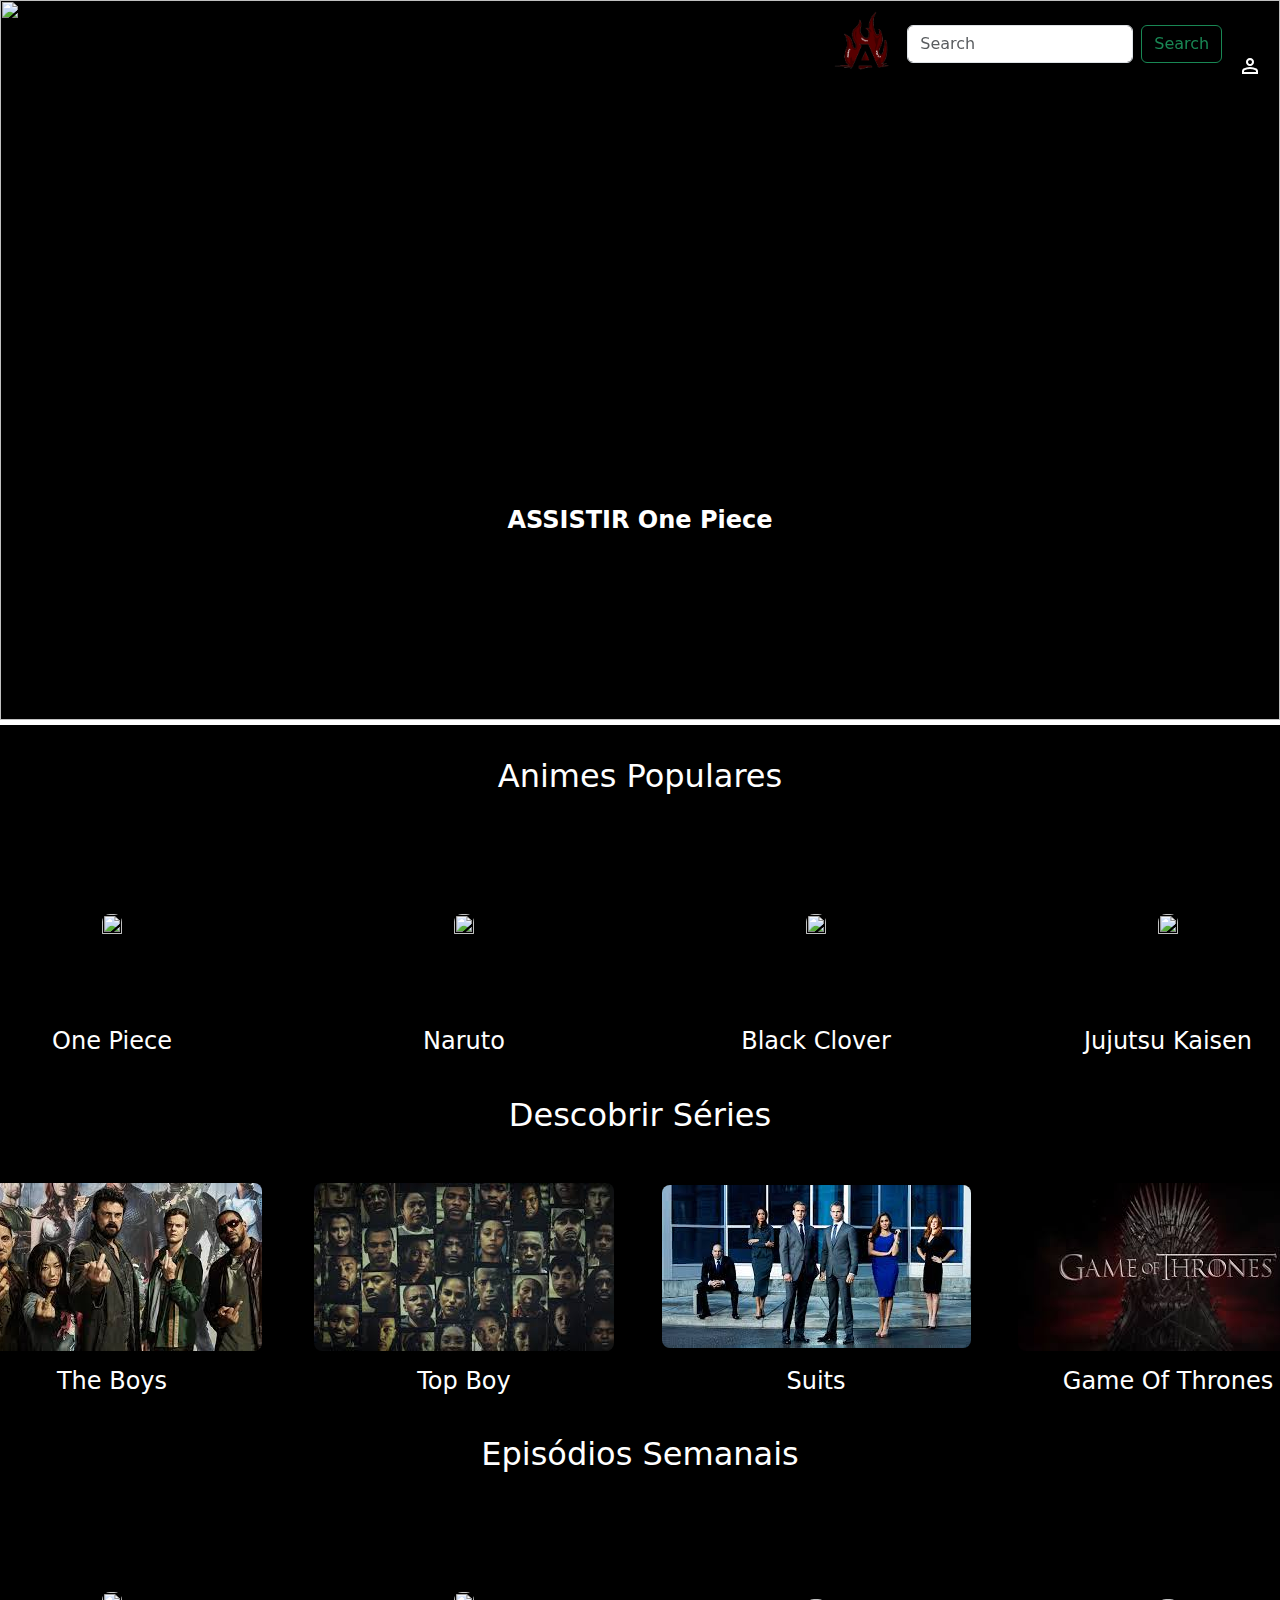
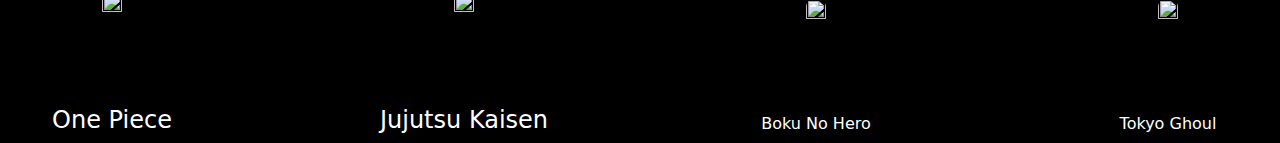
==== pages/index.html @ eafab7b2 "Criação+Prototipo" ====
<!DOCTYPE html>
<html lang="en">
<head>
    <meta charset="UTF-8">
    <meta name="viewport" content="width=device-width, initial-scale=1.0">
    
    <link href="https://cdn.jsdelivr.net/npm/bootstrap@5.3.3/dist/css/bootstrap.min.css"
    rel="stylesheet" integrity="sha384-QWTKZyjpPEjISv5WaRU9OFeRpok6YctnYmDr5pNlyT2bRjXh0JMhjY6hW+ALEwIH" 
    crossorigin="anonymous">
    
    <link rel="stylesheet" 
    href="https://fonts.googleapis.com/css2?family=Material+Symbols+Outlined:opsz,wght,FILL,GRAD@20..48,100..700,0..1,-50..200" />
    
    <link rel="stylesheet" 
    href="https://fonts.googleapis.com/css2?family=Material+Symbols+Outlined:opsz,wght,FILL,GRAD@20..48,100..700,0..1,-50..200" />
    
    <link rel="stylesheet"
    href="https://fonts.googleapis.com/css2?family=Material+Symbols+Outlined:opsz,wght,FILL,GRAD@20..48,100..700,0..1,-50..200" />
    
    
    <script src="https://cdn.jsdelivr.net/npm/bootstrap@5.3.3/dist/js/bootstrap.bundle.min.js" 
    integrity="sha384-YvpcrYf0tY3lHB60NNkmXc5s9fDVZLESaAA55NDzOxhy9GkcIdslK1eN7N6jIeHz" 
    crossorigin="anonymous"></script>
    
    <link rel="shortcut icon" href="../media/2.png" type="image/x-icon">
    <link rel="stylesheet" href="../styles/index.css">
    <title>AngoAnimes</title>
    
</head>
<body>
    
    <header>
        <div class="navigation fixed-top">
            
            
            
            <div class="nav">
                
                <div class="logo">
                    <div class="img">
                        <img src="../media/2.png" alt="">
                    </div>
                </div>
                
                <nav class="navbar navbar-icon ">
                    <div class="container-fluid">
                        <form class="d-flex" role="search">
                            <input class="form-control me-2" type="search" placeholder="Search" aria-label="Search">
                            <button class="btn btn-outline-success" type="submit">Search</button>
                        </form>
                    </div>
                    
                    
                </nav>
                
                <a href="#" class="navbar user">
                    <span class="material-symbols-outlined">
                        person
                    </span>
                </a>
                
            </div>
            
            
            
        </div>
        
    </header>
    
    <main>
        <section class="highlights-section">
            
            <div class="hs">
                <div class="highlight">
                    <a class="h-title"  href="#">
                        ASSISTIR One Piece
                    </a>
                    <div class="h-img">
                        <div class="img">
                            <img src="https://i.pinimg.com/originals/5d/e2/91/5de2916bbecc35d24014164771a22b34.png" alt="">
                        </div>
                    </div>
                </div>
            </div>
            
        </section>
        
        <div class="linha"></div>
        
        <section class="sugestoes-section animes">
            <h2>Animes Populares</h2>
            <div class="shows">
                
                <div class="show">
                    <div class="show-img">
                        <div class="img"><img src="https://encrypted-tbn0.gstatic.com/images?q=tbn:ANd9GcQbK4SywxJ-BDOt7eR5A9ojY1dP9MvjpUXjZQ&s" alt=""></div>
                        
                    </div>
                    <div class="show-name">
                        <h4>One Piece</h4>
                    </div>
                </div>
                <div class="show">
                    <div class="show-img">
                        <div class="img">
                            <img src="https://encrypted-tbn0.gstatic.com/images?q=tbn:ANd9GcSBhgFWepLZQhxvwVJorVNrBRy1JuvAUl17Lg&s" alt="">
                        </div>
                    </div>
                    <div class="show-name">
                        <h4>Naruto</h4>
                    </div>
                </div>
                <div class="show">
                    <div class="show-img">
                        <div class="img">
                            <img src="https://encrypted-tbn0.gstatic.com/images?q=tbn:ANd9GcQevtMxFCnYfTIWLfhXGDcqUOlTITs12Z1IRg&s" alt="">
                        </div>
                        
                    </div>
                    <div class="show-name">
                        <h4>Black Clover</h4>
                    </div>
                </div>
                <div class="show">
                    <div class="show-img">
                        <div class="img"><img src="https://encrypted-tbn0.gstatic.com/images?q=tbn:ANd9GcSUa3W_09DH-jkSMPiXJ_z6R3-F1gwZobt2bg&s" alt=""></div>
                    </div>
                    <div class="show-name">
                        <h4>
                            Jujutsu Kaisen
                        </h4>
                    </div>
                </div>
                
            </div>    
        </section>
        
        <section class="sugestoes-section series">
            
            <h2>Descobrir Séries</h2>
            <div class="shows">
                
                <div class="show">
                    <div class="show-img">
                        <div class="img"><img src="[data-uri]" alt=""></div>
                    </div>
                    <div class="show-name">
                        <h4>The Boys</h4>
                    </div>
                </div>
                <div class="show">
                    <div class="show-img">
                        <div class="img"><img src="[data-uri]" alt=""></div>
                    </div>
                    <div class="show-name">
                        <h4>Top Boy</h4>
                    </div>
                </div>
                <div class="show">
                    <div class="show-img">
                        <div class="img"><img src="[data-uri]" alt=""></div>
                    </div>
                    <div class="show-name">
                        <h4>Suits</h4>
                    </div>
                </div>
                <div class="show">
                    <div class="show-img">
                        <div class="img"><img src="[data-uri]" alt=""></div>
                    </div>
                    <div class="show-name">
                        <h4>
                            Game Of Thrones
                        </h4>
                    </div>
                </div>
                
                
            </div>
            
        </section>
        
        
        <section class="sugestoes-section recents">
            <h2>Episódios Semanais</h2>
            
            <div class="shows">
                
                <div class="show">
                    <div class="show-img">
                        <div class="img"><img src="https://encrypted-tbn0.gstatic.com/images?q=tbn:ANd9GcQbK4SywxJ-BDOt7eR5A9ojY1dP9MvjpUXjZQ&s" alt=""></div>
                        
                    </div>
                    <div class="show-name">
                        <h4>One Piece</h4>
                    </div>
                </div>
                <div class="show">
                    <div class="show-img">
                        <div class="img"><img src="https://encrypted-tbn0.gstatic.com/images?q=tbn:ANd9GcSUa3W_09DH-jkSMPiXJ_z6R3-F1gwZobt2bg&s" alt=""></div>
                    </div>
                    <div class="show-name">
                        <h4>
                            Jujutsu Kaisen
                        </h4>
                    </div>
                </div>
                <div class="show">
                    <div class="show-img">
                        
                        <div class="img">
                            <img src="https://encrypted-tbn0.gstatic.com/images?q=tbn:ANd9GcQxI3t3Mr3Pb5OO5FFraDAzlL7a-c2YVLGU8g&s" alt="">
                        </div>
                        
                    </div>
                    <div class="show-name">
                        Boku No Hero
                    </div>
                </div>
                <div class="show">
                    <div class="show-img">
                        
                        
                        <div class="img">
                            <img src="https://encrypted-tbn0.gstatic.com/images?q=tbn:ANd9GcSuGyw4Eu9BLDL1QhbUGKYkEH2XS77-TrUSkg&s" alt="">
                        </div>
                        
                        
                    </div>
                    <div class="show-name">
                        Tokyo Ghoul
                    </div>
                </div>
                
                
            </div>
            
            
        </section>
        
    </section>
    
    
    
    
</main>

<div class="ad ad-esquerda">
    
</div>

<div class="ad ad-direita">
    
</div>

<div class="ad-footer">
    
</div>


<footer>
    
</footer>


</body>
</html>
---- styles/index.css ----
* {
  margin: 0;
  padding: 0;
}

body {
  background-color: black;
}
body header .navigation {
  width: 100vw;
  padding: 0.2rem;
}
body header .navigation .logo .img {
  width: 60px;
  height: 60px;
}
body header .navigation .logo .img img {
  width: 100%;
  height: 100%;
}
body header .navigation .nav {
  position: relative;
  display: flex;
  padding: 0.5rem;
  background-color: none;
  display: flex;
  align-items: end;
  justify-content: end;
  gap: 0.2rem;
  width: 100vw;
  margin-left: -1%;
  position: absolute;
  border-radius: 0.5rem;
}
body header .navigation .nav .user {
  display: flex;
  align-items: center;
  justify-content: center;
  font-size: 5rem;
  margin-top: -20%;
  height: 25px;
  width: 25px;
  text-decoration: none;
  color: white;
}
body main .highlights-section {
  height: 80vh;
  width: 10% w;
  background-size: cover;
}
body main .highlights-section .hs .highlight {
  overflow: hidden;
  display: flex;
  align-items: center;
  justify-content: center;
}
body main .highlights-section .hs .highlight .h-title {
  position: absolute;
  background-color: black;
  color: white;
  padding: 1rem;
  border-radius: 0.5rem;
  text-decoration: none;
  font-weight: bolder;
  font-size: 1.5rem;
  display: flex;
  align-items: center;
  justify-content: center;
  margin-top: 25%;
  width: -moz-max-content;
  width: max-content;
}
body main .highlights-section .hs .highlight .h-img {
  display: flex;
  justify-content: center;
  align-items: center;
}
body main .highlights-section .hs .highlight .h-img .img {
  display: flex;
  justify-content: center;
  align-items: center;
  height: 80vh;
  width: 100vw;
}
body main .highlights-section .hs .highlight .h-img .img img {
  width: 100%;
  height: 100%;
}
body main .sugestoes-section {
  margin-top: 2rem;
}
body main .sugestoes-section h2 {
  text-align: center;
  margin-bottom: 2rem;
  color: white;
}
body main .sugestoes-section .shows {
  color: white;
  width: 100%;
  display: flex;
  align-items: center;
  justify-content: center;
  gap: 2rem;
}
body main .sugestoes-section .shows .show {
  border-radius: 0.7rem;
}
body main .sugestoes-section .shows .show .show-img {
  border-radius: 0.7rem;
  background-color: black;
  width: 320px;
  height: 200px;
  display: flex;
  justify-content: center;
  align-items: center;
}
body main .sugestoes-section .shows .show .show-img .img {
  display: flex;
  justify-content: center;
  align-items: center;
}
body main .sugestoes-section .shows .show .show-img .img img {
  border-radius: 0.5rem;
  width: 100%;
  height: 100%;
}
body main .sugestoes-section .shows .show .show-name {
  text-align: center;
  color: white;
}
.linha {
  background-color: white;
  height: 5px;
}/*# sourceMappingURL=index.css.map */
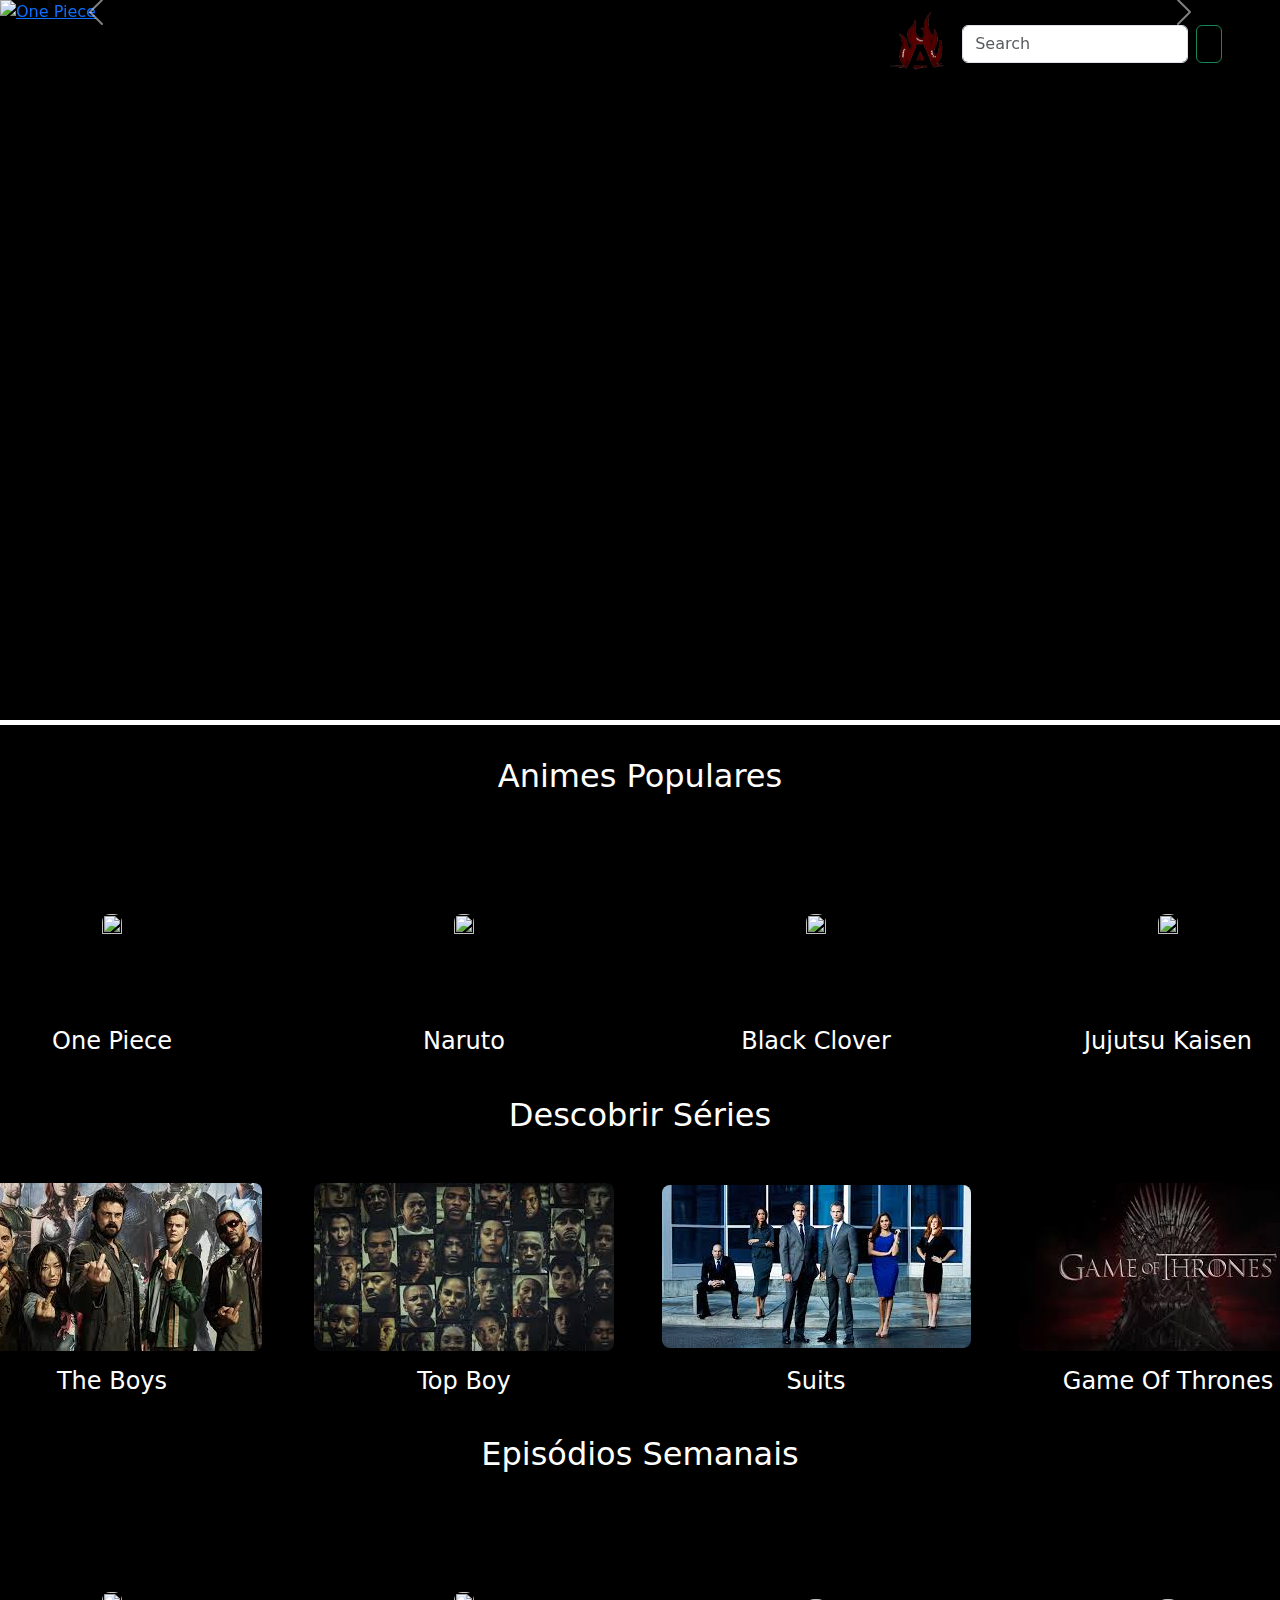
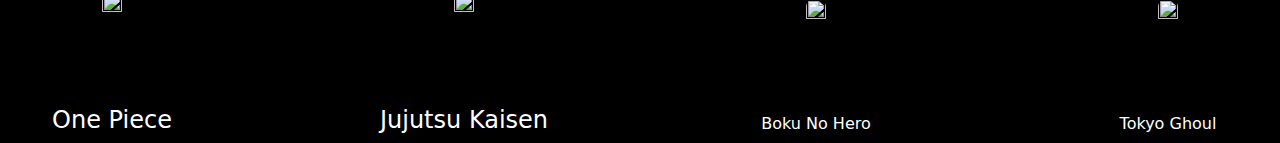
==== commit d70432dd: "Add files via upload" ====
--- a/pages/index.html
+++ b/pages/index.html
@@ -4,6 +4,8 @@
     <meta charset="UTF-8">
     <meta name="viewport" content="width=device-width, initial-scale=1.0">
     
+    <link rel="stylesheet" href="https://cdnjs.cloudflare.com/ajax/libs/bootstrap-icons/1.8.1/font/bootstrap-icons.min.css">
+
     <link href="https://cdn.jsdelivr.net/npm/bootstrap@5.3.3/dist/css/bootstrap.min.css"
     rel="stylesheet" integrity="sha384-QWTKZyjpPEjISv5WaRU9OFeRpok6YctnYmDr5pNlyT2bRjXh0JMhjY6hW+ALEwIH" 
     crossorigin="anonymous">
@@ -25,6 +27,8 @@
     <link rel="shortcut icon" href="../media/2.png" type="image/x-icon">
     <link rel="stylesheet" href="../styles/index.css">
     <title>AngoAnimes</title>
+
+  
     
 </head>
 <body>
@@ -46,43 +50,66 @@
                     <div class="container-fluid">
                         <form class="d-flex" role="search">
                             <input class="form-control me-2" type="search" placeholder="Search" aria-label="Search">
-                            <button class="btn btn-outline-success" type="submit">Search</button>
+                            <button class="btn btn-outline-success" type="submit">
+                                 <i class="bi bi-search"></i>
+                            </button>
+
                         </form>
                     </div>
-                    
-                    
                 </nav>
                 
                 <a href="#" class="navbar user">
                     <span class="material-symbols-outlined">
-                        person
+            
                     </span>
                 </a>
                 
             </div>
             
-            
-            
         </div>
         
     </header>
     
     <main>
         <section class="highlights-section">
-            
-            <div class="hs">
-                <div class="highlight">
-                    <a class="h-title"  href="#">
-                        ASSISTIR One Piece
-                    </a>
-                    <div class="h-img">
-                        <div class="img">
-                            <img src="https://i.pinimg.com/originals/5d/e2/91/5de2916bbecc35d24014164771a22b34.png" alt="">
-                        </div>
-                    </div>
-                </div>
-            </div>
-            
+            <div id="highlightsCarousel" class="carousel slide" data-bs-ride="carousel">
+                
+                <div class="carousel-inner">
+                    <div class="carousel-item active">
+                        <a href=""> <!-- link no botão para ir direto nos episódios do anime -->
+                            <img src="https://i.pinimg.com/originals/5d/e2/91/5de2916bbecc35d24014164771a22b34.png" class="d-block w-100" alt="One Piece">
+                            <div class="carousel-caption d-none d-md-block">
+                                <h5>Assistir One Piece</h5>
+                            </div>
+                        </a>    
+                    </div>
+                    <div class="carousel-item">
+                        <a href=""><!-- link no botão para ir direto nos episódios do anime -->
+                            <img src="https://imgs.search.brave.com/ZDEUbgiqo80isNWUOqv6EMMjRB3LgHuMbv750MKo8-g/rs:fit:500:0:0:0/g:ce/aHR0cHM6Ly93YWxs/cGFwZXJzLmNvbS9p/bWFnZXMvZmVhdHVy/ZWQvbmFydXRvLXNo/aXBwdWRlbi1waWN0/dXJlcy1wejh6MmUy/bHczNDV0MmNrLmpw/Zw" class="d-block w-100" alt="Naruto">
+                            <div class="carousel-caption d-none d-md-block">
+                                <h5>Assistir Naruto</h5>
+                            </div>
+                        </a>
+                    </div>
+                    <div class="carousel-item">
+                        <a href=""><!-- link no botão para ir direto nos episódios do anime -->
+                            <img src="https://imgs.search.brave.com/pGByFSG73-cLVijnClafFt4QZO06qOJq9tIBJnzcres/rs:fit:500:0:0:0/g:ce/aHR0cHM6Ly93YWxs/cGFwZXJzLmNvbS9p/bWFnZXMvZmVhdHVy/ZWQvZ29rdS1lMnVz/OHltM3JyYXhibnZl/LmpwZw" class="d-block w-100" alt="Dragon Ball">
+                            <div class="carousel-caption d-none d-md-block">
+                                <h5>Assistir Dragon Ball</h5>
+                            </div>
+                        </a>
+                    </div>
+                </div>
+        
+                <a class="carousel-control-prev" href="#highlightsCarousel" role="button" data-bs-slide="prev">
+                    <span class="carousel-control-prev-icon" aria-hidden="true"></span>
+                    <span class="visually-hidden">Anterior</span>
+                </a>
+                <a class="carousel-control-next" href="#highlightsCarousel" role="button" data-bs-slide="next">
+                    <span class="carousel-control-next-icon" aria-hidden="true"></span>
+                    <span class="visually-hidden">Próximo</span>
+                </a>
+            </div>
         </section>
         
         <div class="linha"></div>
@@ -113,14 +140,17 @@
                 <div class="show">
                     <div class="show-img">
                         <div class="img">
-                            <img src="https://encrypted-tbn0.gstatic.com/images?q=tbn:ANd9GcQevtMxFCnYfTIWLfhXGDcqUOlTITs12Z1IRg&s" alt="">
-                        </div>
-                        
-                    </div>
-                    <div class="show-name">
-                        <h4>Black Clover</h4>
-                    </div>
-                </div>
+                            <a href="list.html">
+                                <img src="https://encrypted-tbn0.gstatic.com/images?q=tbn:ANd9GcQevtMxFCnYfTIWLfhXGDcqUOlTITs12Z1IRg&s" alt="">
+                            </a>
+                        </div>
+                    </div>
+                    
+                    <div class="show-name">
+                        <h4>Black Clover</h4>   
+                    </div>
+                </div>
+                
                 <div class="show">
                     <div class="show-img">
                         <div class="img"><img src="https://encrypted-tbn0.gstatic.com/images?q=tbn:ANd9GcSUa3W_09DH-jkSMPiXJ_z6R3-F1gwZobt2bg&s" alt=""></div>
@@ -262,6 +292,6 @@
     
 </footer>
 
-
+<script src="https://cdn.jsdelivr.net/npm/bootstrap@5.3.0-alpha1/dist/js/bootstrap.bundle.min.js"></script>
 </body>
 </html>